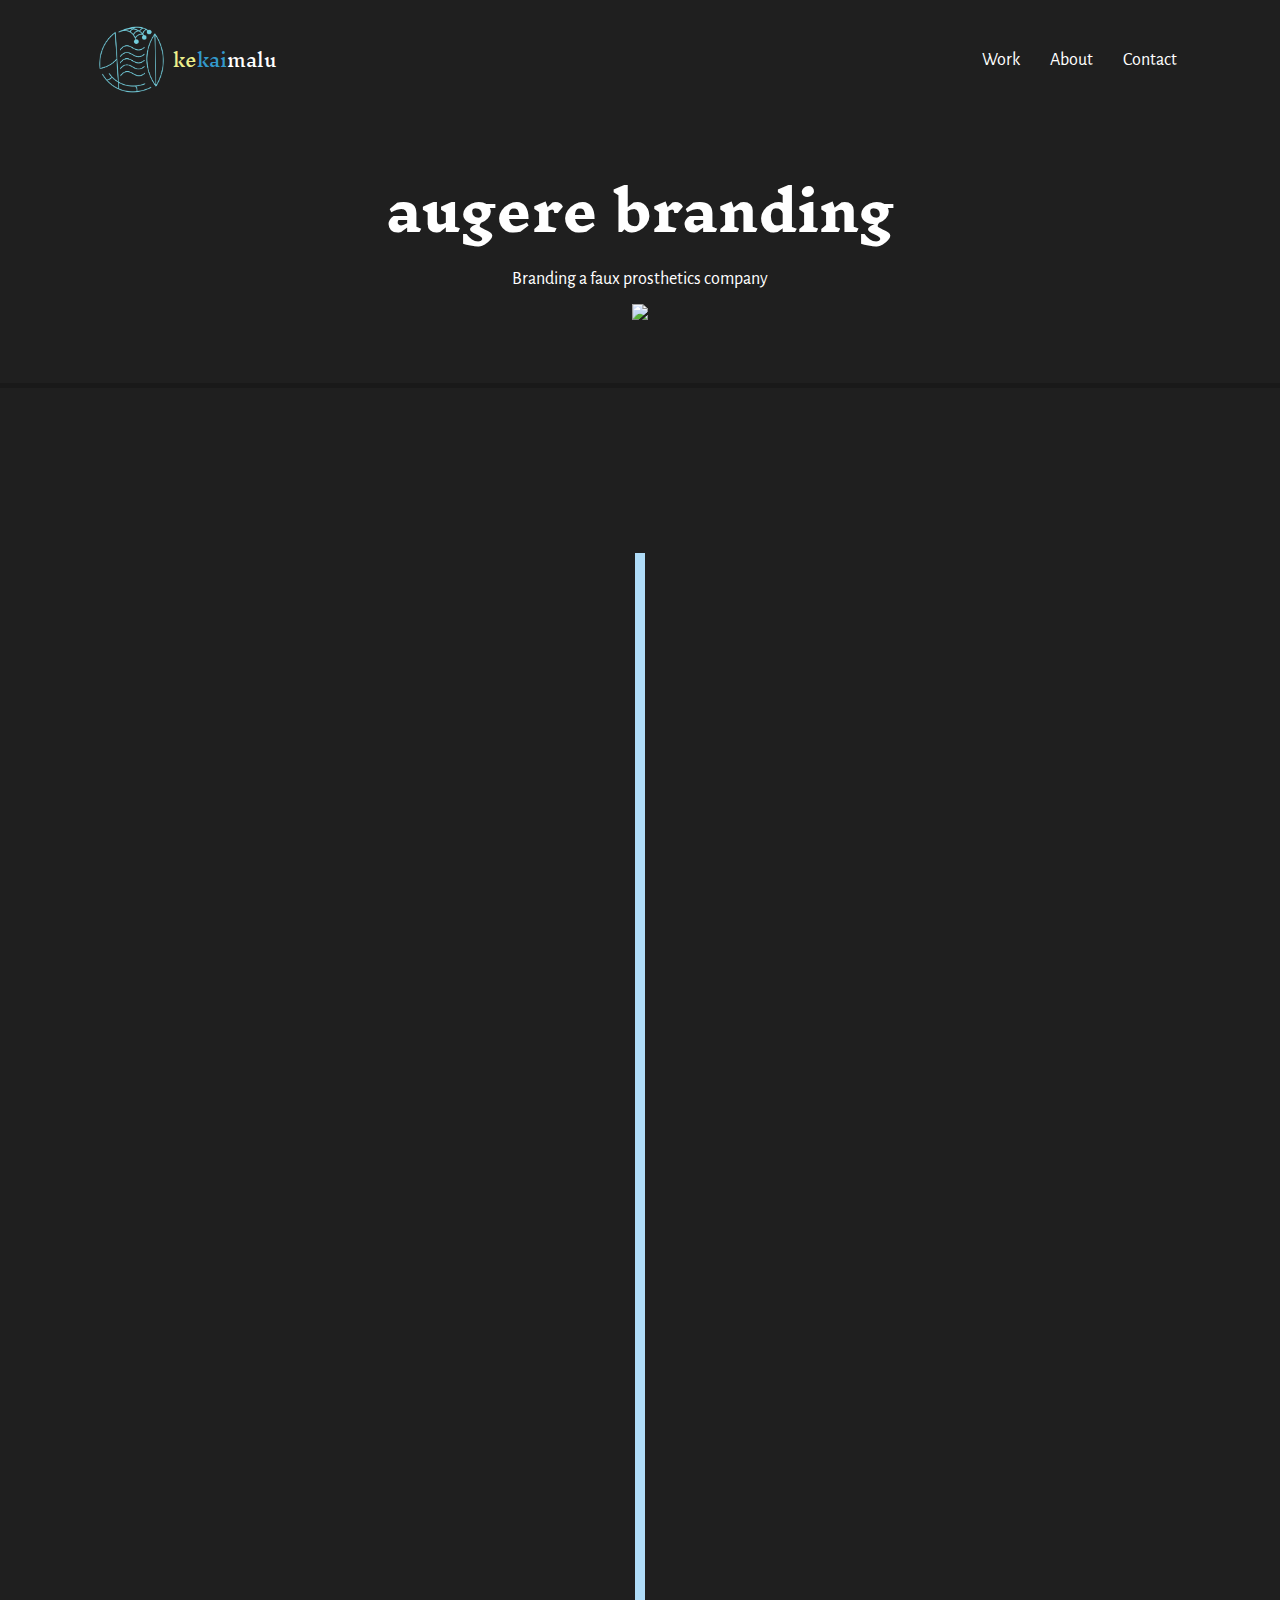
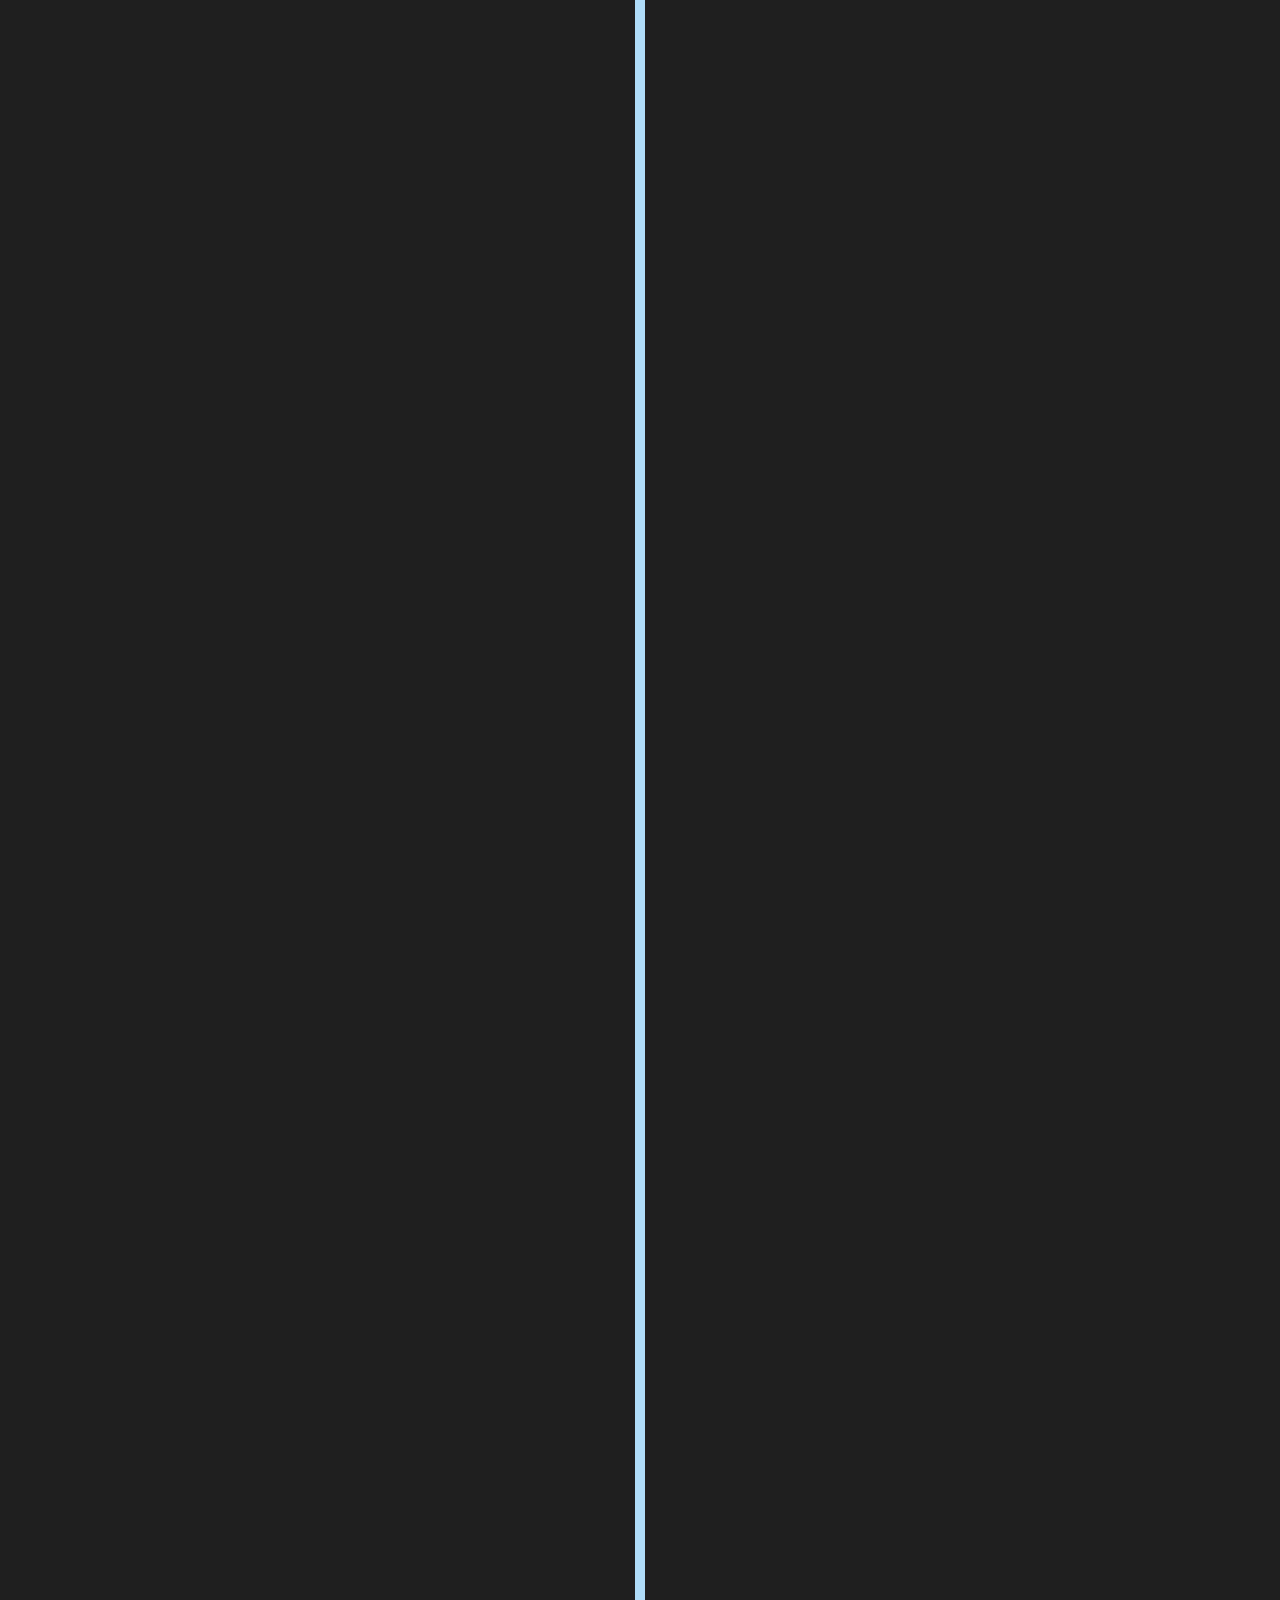
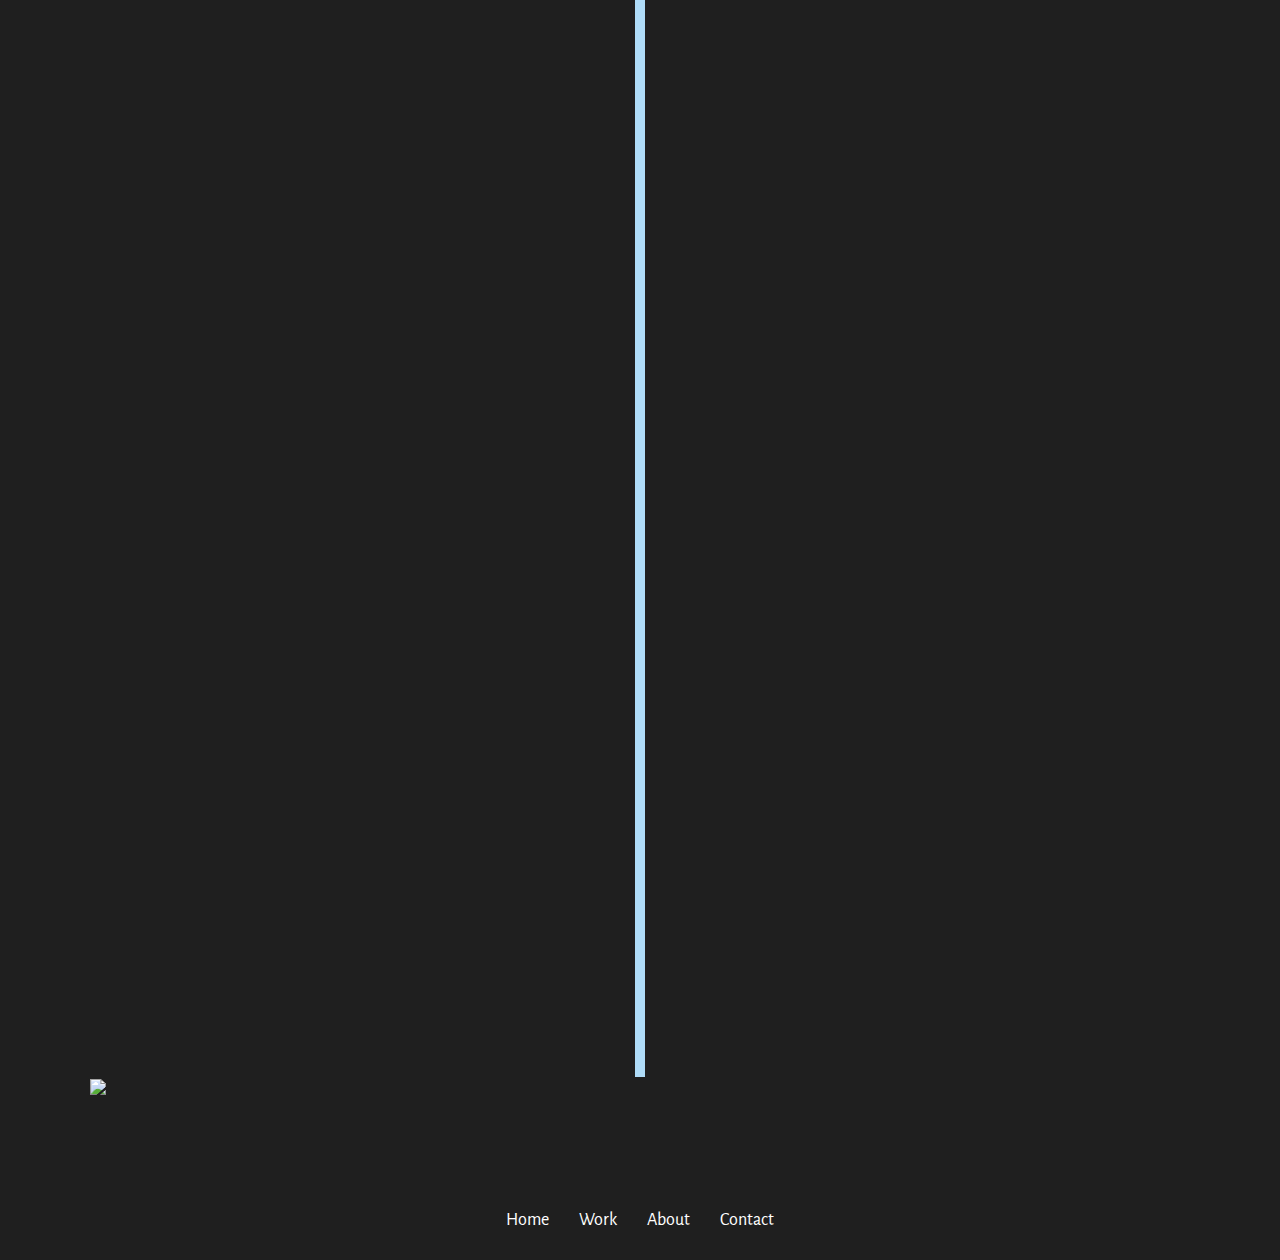
==== augere.html @ 03d0c1fa "Add files via upload" ====
<!DOCTYPE html>
<html lang="en">
<head>
  <meta charset="utf-8">
  <title>kekaimalu portfolio | augere branding</title>
  <meta name="viewport" content="width=device-width, initial-scale=1, minimum-scale=1, maximum-scale=1">

  <!-- Link Swiper's CSS -->
  <link rel="stylesheet" href="css/style.css">
  <link rel="stylesheet" href="css/revealer.css"> 
  <link rel="stylesheet" href="css/component.css">
  <link href="css/lightbox.css" rel="stylesheet">


  <link href="https://fonts.googleapis.com/css?family=Inknut+Antiqua:300" rel="stylesheet">
  <link href="https://fonts.googleapis.com/css?family=Alegreya+Sans:300,300i" rel="stylesheet">
</head>

<body class="page-work">

<header class="site-header toggle-nav animated">
        <div class="container">
            <div class="site-branding">
                <h1 class="dakinelogo">
                    <a href="index.html"><img src="img/logo.png" height="75px"></a>
                    <a href="index.html"><span class="yellowfont">ke</span><span class="bluefont">kai</span><span>malu</span></a>
                </h1>
            </div>
            <nav class="site-navigation ">
                <div class="menu-button navicon"></div>
                <ul class="nav">
                    <li>
                        <a href="work.html">Work</a>
                    </li>
                    <li>
                      <a href="about.html">About</a>
                  </li>
                    <li>
                        <a href="contact.html">Contact</a>
                    </li>
                </ul>
            </nav>
            
        </div>
        <!-- END CONTAINER -->
    </header>

    <section class="hero text-centered pg-scroll">
            <h2 class="theheroheader">augere branding</h2>
            <p>Branding a faux prosthetics company</p>
            <img src="img/illus.png" height="50px">
            <img data-pg-speed="-1.5" src="img/pattern.png" alt="" class="hero-img">
        </section>
        
    <section id="">
        <section>
            <div class="container">
              <ul class="cbp_tmtimeline">

                <li>
                  <div class="row revealer mysection1">
                    <div class="one-half column revealme1">
                      <a href="img/augere/branding1.jpg" class="scale-with-grid" data-lightbox="picture" data-title="Brand Identity: Understanding the Augere brand"> <img src="img/augere/branding1.jpg" class="scale-with-grid"></a>
                    </div>
          
                    <div class="one-half column revealme2">
                      <div class="cbp_tmlabel">
                        <h2>brand identity</h2>
                        <p>
                          Before beginning the process of designing I had to begin with understanding the 
                          identity, purpose, and meaning of the Augere brand. Since Augere is a faux prosthetics 
                          company I created I could make up it's identity myself. I wanted the brand to be futuristic 
                          and sci-fi but also reminiscent of the Italian Renaissance, the main focus of the comapny being 
                          furthering medical science through helping those who have lost limbs.
                        </p>
                      </div>
                    </div>
                  </div>
                </li>

                <li>
                  <div class="row revealer mysection1">
                    <div class="one-half column revealme1">
                      <a href="img/augere/closed.jpg" class="scale-with-grid" data-lightbox="picture" data-title="Packaging: Closed clamshell box with welcome package placed atop"> <img src="img/augere/closed.jpg" class="scale-with-grid"></a>
                      <a href="img/augere/open.jpg" class="scale-with-grid" data-lightbox="picture" data-title="Packaging: Open clamshell box with welcome package placed before it"> <img src="img/augere/open.jpg" class="scale-with-grid"></a>
                    </div>
          
                    <div class="one-half column revealme2">
                      <div class="cbp_tmlabel">
                        <h2>packaging</h2>
                        <p>
                          A patient who is about to receieve a new Augere prosthetic limb will receive a clamshell box 
                          package that contains a thank you letter, an informational brochure about Augere, a booklet 
                          detailing the operations of the Augere prosthetic, and a science fiction flash drive that the 
                          patient can plug into their new limb to install some type of additional functionality.
                        </p>
                      </div>
                    </div>
                  </div>
                </li>

                <li>
                  <div class="row revealer mysection1">
                    <div class="one-half column revealme1">
                      <a href="img/augere/brochure1.JPG" class="scale-with-grid" data-lightbox="picture" data-title="Brochure: Inner side of the Augere introductory brochure"> <img src="img/augere/brochure1.JPG" class="scale-with-grid"></a>
                      <a href="img/augere/brochure2.JPG" class="scale-with-grid" data-lightbox="picture" data-title="Brochure: Outer side of the Augere introductory brochure"> <img src="img/augere/brochure2.JPG" class="scale-with-grid"></a>
                    </div>
          
                    <div class="one-half column revealme2">
                      <div class="cbp_tmlabel">
                        <h2>brochure</h2>
                        <p>
                          The brochure details the Augere company and allows the new prosthetic recipient a chance to better 
                          understand the company gifting them a new prosthetic. This helps add another more "human" element to 
                          the company. The imagery within the brochure draws a lot from the Italian Renaissance featuring 
                          Renaissance paintings and marble.
                        </p>
                      </div>
                    </div>
                  </div>
                </li>

                <li>
                  <div class="row revealer mysection1">
                    <div class="one-half column revealme1">
                      <a href="img/augere/letter.JPG" class="scale-with-grid" data-lightbox="picture" data-title="Letter: Personalized letter for the prosthetic limb recipient"> <img src="img/augere/letter.JPG" class="scale-with-grid"></a>
                    </div>
          
                    <div class="one-half column revealme2">
                      <div class="cbp_tmlabel">
                        <h2>letter</h2>
                        <p>
                          To further add another layer of caring to the Augere welcome package, a personalized thank you and 
                          welcome note is added. The letter is especially written for every individual patient/recipient of and Augere 
                          prosthetic limb.
                        </p>
                      </div>
                    </div>
                  </div>
                </li>

                <li>
                    <div class="row revealer mysection1">
                      <div class="one-half column revealme1">
                        <a href="img/augere/booklet.JPG" class="scale-with-grid" data-lightbox="picture" data-title="Booklet: Instructional booklet covering the operations of the prosthetic limb"> <img src="img/augere/booklet.JPG" class="scale-with-grid"></a>
                      </div>
            
                      <div class="one-half column revealme2">
                        <div class="cbp_tmlabel">
                          <h2>booklet</h2>
                          <p>
                            Before receiving their new Augere prosthetic limb the patient will also receive a booklet that 
                            details the functionality, settings, information, etc. about how to operate this new technology.
                            The booklet and it's design makes understanding and operating the prosthetic limb much easier. The 
                            booklet features the a mix of futurism and Renaissance sketches furthering the Augere brand&nbsp;identity.
                          </p>
                        </div>
                      </div>
                    </div>
                  </li>

                  <li>
                    <div class="row revealer mysection1">
                      <div class="one-half column revealme1">
                        <a href="img/augere/app.mp4" class="scale-with-grid" data-lightbox="picture" data-title="Mobile App: Paired with the Augere prosthetic limb the mobile app allows for functionality">
                        <video autoplay loop class="scale-with-grid">
                          <source src="img/augere/app.mp4" type="video/mp4">
                        </video>
                      </a>
                      </div>
            
                      <div class="one-half column revealme2">
                        <div class="cbp_tmlabel">
                          <h2>mobile app</h2>
                          <p>
                            The mobile app allows for more functionality for the Augere prosthetic user and the Augere prosthetic 
                            device. The "Auto-Limb Functions" tab allows the user to add different functions to the auto-limb to enhance 
                            their experience with it. The "Calibration" tab recalibrates the auto-limb so that movement and control remains 
                            at normal function. The "Augere" tab allows the user to contact Augere for whatever reason needed related to their 
                            prosthetic&nbsp;limb.
                          </p>
                        </div>
                      </div>
                    </div>
                  </li>

              </ul>
              <div class="one-whole column">
                  <img class="scale-with-grid" src="img/augere_image.jpg">
                </div>
            </div>
          </section>
    </section>

    <footer class="site-footer">
        <div class="container">
            <nav class="site-navfooter">
                <ul class="nav group">
                    <li>
                        <a href="index.html">Home</a>
                    </li>
                    <li>
                        <a href="work.html">Work</a>
                    </li>
                    <li>
                        <a href="about.html">About</a>
                    </li>
                    <li>
                        <a href="contact.html">Contact</a>
                    </li>
                </ul>
            </nav>
        </div>
        <!-- END CONTAINER -->
    </footer>

      
     <!-- Swiper JS -->
  
  <script src="js/script.js"></script>
  <script src="js/paralax-pg.js"></script>
  <script src="js/lightbox.js"></script>
  <script src="js/lightbox-plus-jquery.js"></script>

</body>
</html>
---- css/style.css ----
/* #BASE CSS (Initital Setup)
---------------------------------
    #BASE START
        #HTML5
    #BASE CONTENT
        #TYPOGRAPHY
            #BODY
            #HEADINGS
            #PARAGRAPHS
            #LINKS
            #LISTS
            #HELPERS
        #MEDIA
            #IMAGES
        #COMPONENTS
            #BUTTONS
    #BASE LAYOUT
        #MEDIAQUERIES
        #CONTAINER
        #GRID SYSTEM
            #CLEARFIX
    #BASE SITE
        #SITE STRUCTURE
            #HEADER
                #SITE-BRANDING (LOGO)
            #FOOTER
            #SECTIONS
            #SUB PAGES
        #SITE NAVIGATION
            #TOGGLE-NAV (Default for Small Screens)
--------------------------------- */
/* #HTML5 */

.page-work .da-kine-grid li {
  animation-name: mythumbgridgrow;
  animation-duration: 1s;
  animation-delay: 0;
  opacity: 0;
  animation-fill-mode: forwards;
}
.page-work .da-kine-grid li:nth-child(1) {
  animation-delay: 0.2s;
}
.page-work .da-kine-grid li:nth-child(2) {
  animation-delay: 0.4s;
}
.page-work .da-kine-grid li:nth-child(3) {
  animation-delay: 0.6s;
}
.page-work .da-kine-grid li:nth-child(4) {
  animation-delay: 0.8s;
}
.page-work .da-kine-grid li:nth-child(5) {
  animation-delay: 1s;
}
.page-work .da-kine-grid li:nth-child(6) {
  animation-delay: 1.2s;
}
.page-work .da-kine-grid li:nth-child(7) {
  animation-delay: 1.4s;
}
.page-work .da-kine-grid li:nth-child(8) {
  animation-delay: 1.6s;
}
.page-work .da-kine-grid li:nth-child(9) {
  animation-delay: 1.8s;
}
.page-work .da-kine-grid li:nth-child(10) {
  animation-delay: 2s;
}
.page-work .da-kine-grid li:nth-child(11) {
  animation-delay: 2.2s;
}
.page-work .da-kine-grid li:nth-child(12) {
  animation-delay: 2.4s;
}

@keyframes mythumbgridgrow {
  0% {
    transform: translateX(-20px);
    opacity: 0;
  }
  100% {
    transform: translateX(0);
    opacity: 1;
  }
}

header,
section,
footer,
aside,
nav,
main,
article,
figure {
  display: block;
}

/* #TYPOGRAPHY  */
/* Reference
	62.5%  => 10px
	68.8%  => 11px
	75%    => 12px
	81.3%  => 13px
	87.5%  => 14px
	100%   => 16px
	112.5% => 18px
	125%   => 20px
*/
body {
  font-family: 'Alegreya Sans', sans-serif;
  color: #333;
  font-size: 87.5%;
  /* 14px; */
  line-height: 1.5em;
  /* 14px x 1.5em = 21px */
}

/* #HEADINGS
    Based on a Traditional Typographic Scale
    48, 36, 24, 21, 18, 16
*/
h1,
h2,
h3,
h4,
h5,
h6 {
  font-family: 'Inknut Antiqua', serif;
  margin: 0.5em 0;
}

h1 {
  font-size: 3em;
  /* 48px / 16px = 3em */
  line-height: 1em;
}

h2 {
  font-size: 2.25em;
  /* 36px / 16px = 2.25em */
  line-height: 1.1em;
}

h3 {
  font-size: 1.5em;
  /* 24px / 16px = 1.5em */
  line-height: 1.2em;
}

h4 {
  font-size: 1.3125em;
  /* 21px / 16px = 1.3125em */
  line-height: 1.3em;
}

h5 {
  font-size: 1.125em;
  /* 18px / 16px = 1.125em */
  line-height: 1.4em;
}

h6 {
  font-size: 1em;
  /* 16px / 16px = 1em */
  line-height: 1.5em;
}

/* #PARAGRAPHS */
p {
  margin: 0 0 0.5em 0;
}

/* #LINKS */
a {
  color: #fff;
  text-decoration: none;
}

a:hover {
  color: #fff;
}

/* #LISTS */
ul,
ol,
li {
  margin: 0;
  padding: 0;
}

ul,
ol {
  padding-bottom: 1em;
}

ul li ul,
ul li ol,
ol li ul,
ol li ol {
  margin: 0;
  padding-bottom: 0;
}

li {
  margin-left: 1.875em;
}

/* #BLOCK QUOTES  */
blockquote {
  font-size: 1.142em;
  margin: 1.5em 0;
  padding: 1.5em;
  border-top: 0px solid #ccc;
  border-bottom: 0px solid #ccc;
}

blockquote cite {
  display: block;
  opacity: 0.8;
  font-size: 0.875em;
}

blockquote cite:before {
  content: "\2014";
  margin-right: 0.25em;
}

/* #HELPERS */
.text-centered {
  text-align: center;
}

.hidden {
  position: absolute;
  top: -9999px;
  left: -9999px;
}



.subheader {
  color: #999;
  margin-top: 1em;
  font-style: normal;
  font-weight: normal;
  clear: both;
}

/* HORIZONTAL RULES */
hr {
  border: 0;
  height: 1px;
  background: #ddd;
  margin: 2em 0;
}

/* #MEDIA  */
/* #IMAGES */
img.scale-with-grid {
  max-width: 100%;
  height: auto;
}

img.circular {
  border-radius: 100%;
}

/* #COMPONENTS  */
/* #BUTTONS */
button {
  font-size: inherit;
  font-family: 'Alegreya Sans', sans-serif;
}

button,
a.button,
form input[type="submit"] {
  display: inline-block;
  background-color: #39c;
  border: 1px solid #39c;
  color: #fff;
  padding: 0.75em 1em;
  -webkit-border-radius: 0.32em;
  -moz-border-radius: 0.32em;
  border-radius: 0.32em;
  margin-top: 0.5em;
  margin-bottom: 0.5em;
  border: none;
  cursor: pointer;
  line-height: 1em;
}

button.alt,
a.button.alt {
  background-color: rgba(255, 255, 255, 0);
  border: 1px solid #39c;
  color: #39c;
}

button:hover,
a.button:hover,
form input[type="submit"]:hover {
  background-color: #6eccdc;
  color: #fff;
  border-color: #6eccdc;
  text-decoration: none;
}

/* LAYOUT */
/*
#MEDIA QUERIES (Mobile First)
	#DEFAULT+ (Mobile First - Default Settings in the CSS Above)
	#SMALL- (Mobile Only Overrides) - max-width: 767px
	#MEDIUM+ (Tablet) - min-width: 768px
	#LARGE+ (Desktop) - min-width: 1050px
	#EXTRALARGE+ (Desktop+) - min-width: 1250px  */
/* SMALL+ (Mobile First Defaults) */
body {
  margin: 0;
  padding: 0;
}

.container {
  width: 92%;
  margin: 0 auto;
  padding: 0 4%;
}

/* SMALL- MEDIA QUERY (e.g. for mobile overrides) */
@media (max-width: 767px) {
  /* Inherits Small/Mobile Body Type from Above */
  /* Inherits Small/Mobile Fluid Width from Above */
}

/* #MEDIUM+ MEDIA QUERY */
@media (min-width: 768px) {
  /* Inherits Small/Mobile Body Type from Above */
  /* Inherits Small/Mobile Fluid Width from Above */
}

/* #LARGE+ MEDIA QUERY */
@media (min-width: 1050px) {
  /* LARGE BODY TYPE */
  body {
    font-size: 100%;
    /* 16px; */
  }
  /* FIXED WIDTH */
  .container {
    width: 900px;
    padding: 0 50px;
  }
}

/* #EXTRA-LARGE+ MEDIA QUERY */
@media (min-width: 1250px) {
  /* EXTRA-LARGE BODY TYPE */
  body {
    font-size: 112.5%;
    /* 18px; */
  }
  /* FIXED WIDTH */
  .container {
    width: 1100px;
  }
}

/* Default Grid (on SMALL+ Screen Sizes) */
.row {
  margin: 0;
}

.column {
  margin: 0 0 3em 0;
}

/* Medium Grid (on MEDIUM+ Screen Sizes) */
@media (min-width: 768px) {
  .column {
    float: left;
    margin-right: 8%;
  }
  .column:last-child {
    margin-right: 0;
  }
  .column.centered {
    float: none;
    margin-left: auto;
    margin-right: auto;
  }
  .one-whole.column {
    width: 100%;
    margin-bottom: 1em;
  }
  .one-half.column {
    width: 46%;
  }
  .one-third.column {
    width: 28%;
  }
  .two-thirds.column {
    width: 64%;
  }
  .one-fourth.column {
    width: 19%;
  }
  .one-fifth.column {
    width: 13.6%;
  }
}

/* #CLEARFIXES */
.group:after,
.row:after,
.container:after,
.nav:after {
  content: "";
  display: table;
  clear: both;
  font-size: 0;
}

/* FOR DEMO PURPOSES */
.demo .column {
  background-color: #ccc;
}

.demo .column p {
  text-align: center;
  margin: 0;
  padding: 1em;
}

/* Header & Footer */
body {
  background: #fff;
}

/* Header & Footer */
.site-header a,
.site-footer a {
  color: #333;
}

.site-header a:hover,
.site-footer a:hover {
  color: #069;
  text-decoration: none;
}

/* Header Only */
.site-header {
  /* background: #fff; */
  border-bottom: 0px solid #ccc;
}

.site-header .container {
  padding-top: 0.5em;
  display: flex;
  align-items: center;
}



.nav{
  margin-right: 5em;

}

/* Site Branding 
.site-branding {
  text-align: center;
}*/

.site-branding h1 {
  font-size: 1em;
  font-weight: normal;
  font-style: normal;
  margin: 0;
  color: #999;
  padding: 0.5em 0 0.4em 0;
}

.site-branding h1 a {
  /* font-weight: bold; */
  display: inline-block;
}

@media (min-width: 768px) {
  .site-branding {
    float: left;
  }
}

@media (min-width: 768px) {
  .site-navigation {
    float: right;
    display: inline-block;
    display: inline-flex;
  }
}

/* Footer Only */
.site-footer {
  background: #fff;
  border-top: 0px solid #ccc;
}

.site-footer .container {
  padding-top: 0.25em;
  padding-bottom: 0.25em;
}

@media (min-width: 768px) {
  .site-footer .container {
    padding-bottom: 0.5em;
  }
}

/* Main Site Section (Main Content Area) */
.site-main {
  background: #fff;
}

/* Main Sections */
section {
  padding: 3em 0;
}
.home section{
  padding: 0;
  height: 100%;
}
/* Hero Sections */
.container .hero {
  position: relative;
  margin-top: 2em;
  margin-bottom: 3em;
}

.hero {
  background: #1f1f1f;
  border-top: none;
  padding: 4em 1em 3em 1em;
  margin-bottom: 1.5em;
}

.hero h1,
.hero h2 {
  font-size: 3em;
  line-height: 1.1em;
  max-width: 10em;
}

.hero p {
  max-width: 22em;
}

.hero.text-centered h1,
.hero.text-centered h2,
.hero.text-centered h3,
.hero.text-centered h4,
.hero.text-centered h5,
.hero.text-centered h6,
.hero.text-centered p {
  margin-left: auto;
  margin-right: auto;
}

.hero.full-width {
  margin-top: 0;
  margin-bottom: 0;
}

/* #SITE NAVIGATION  */
/* Default Site-Navigation Menu (both header & footer) */
.site-navigation {
  font-family: 'Alegreya Sans', sans-serif;
}

.site-navigation ul {
  padding: 0.5em 0;
 
}

.site-navigation ul li {
  margin: 0;
  padding: 0;
  display: inline-block;
  display: inline-flex;
}

.site-navigation ul li a {
  display: block;
  padding: 0.5em 0.75em 0.4em 0.75em;
}

.site-navigation ul li ul {
  border-top: none;
  margin: 0;
  padding: 0;
}

/* Default Site-Navigation (footer only) */
.site-footer .site-navigation ul {
  border-top: none;
  margin: 0;
}



/* ARTICLES */

/* Articles */
article {
  max-width: 650px;
  margin-bottom: 5em;
  /*margin: 0 auto 8em auto;
  padding: 2em 0;*/
}

article h1 {
  text-align: center;
}

article h1 + h2 {
  text-align: center;
  font-size: 1.5em;
  line-height: 1.25em;
  font-weight: normal;
  margin-bottom: 1em;
}

article .date {
  /* text-align: center; */
  font-size: 0.75em;
  line-height: 1;
  color: #fff;
  font-weight: normal;
}

article .date + p {
  margin-top: 2.5em;
}

.aboutsubtext{
  font-size: 0.75em;
  line-height: 1;
  color: #fff;
  font-weight: normal;
}

article p + h2,
article p + h3,
article p + h4,
article p + h5,
article p + h6 {
  /* margin-top: 1.5em; */
}

/*
article p:first-of-type:first-letter {
  float: left;
  font-size: 3em;
  margin-right: 0.3em;
  background-color: #333;
  color: #fff;
  padding: 0.45em;
}
*/

/* FORMS */

form {
  max-width: 600px;
  margin: 2em auto;
}

form label,
form input,
form textarea {
  box-sizing: border-box;
  display: block;
  width: 100%;
  font-size: 1em;
}

form label {
  margin-top: 1em;
  margin-bottom: 0.25em;
}

form input[type="text"],
form textarea {
  border: 1px solid #ccc;
  padding: 0.5em;
  color: #666;
}

form textarea {
  min-height: 10em;
  line-height: 1.5;
}

form input[type="submit"] {
  margin-top: 1.5em;
  width: auto;
}

/* SITE SPECIFIC CSS */

.section-title {
  margin-bottom: 3em;
  text-align: center;
}
.section-title:after {
  content: "";
  display: block;
  width: 50px;
  margin: 0.5em auto;
  border-bottom: 4px solid rgba(0, 0, 0, 0.2);
}

img.thumb-small-left {
  max-width: 100px;
  float: left;
  margin-top: 5px;
  margin-right: 20px;
}

img.thumb-small-left + h5 {
  margin-left: 120px;
  margin-top: 0;
  margin-bottom: 0;
}

img.thumb-small-left + h5 + p {
  margin-left: 120px;
}

section.light {
  background: rgba(0, 0, 0, 0.025);
}

/* Thumb Gallery */

.thumb-gallery,
.thumb-gallery li {
  margin: 0;
  padding: 0;
  list-style: none;
  text-align: center;
}

.thumb-gallery li {
  display: inline-block;
  width: 47%;
  margin: 1%;
}

@media (min-width: 768px) {
  .thumb-gallery li {
    width: 22%;
  }
}

/* vertical centering and order-swapping columns */
@media (min-width: 768px) {
  .vcenter {
    display: flex;
    align-items: center;
    justify-content: center;
    margin-bottom: 3em;
  }

  .vcenter .column {
    margin-bottom: 0;
  }

  .orderswap .column {
    float: right;
    margin-left: 8%;
    margin-right: 0;
  }
  .orderswap .column:last-child {
    margin-left: 0;
  }
  .vcenter.orderswap {
    flex-direction: row-reverse;
    justify-content: space-between;
  }
}

header{
  position: absolute;
  z-index: 100;
  background-color: rgb(255, 255, 255, 0);
  
}

li{
  margin: 0;
}

.thisisagrid{
  padding: 0;
  padding-top: 0em;
  margin-top: 4em;
}

@media (max-width: 767px) {
  .thisisagrid{
    padding: 0;
    padding-top: 0em;
    margin-top: 6em;
  } 
}

body{
  background: #1f1f1f;
}

.homepagebutton{
  z-index: 100;
  margin-top: 72vh;
  margin-left: 1em;
}

.site-navigation{
  /* position: absolute; */
  right: 0;
}

.site-header{
  width: 100%;
}

/* @media (min-width: 1250px) {
  .site-navigation{
    margin-right: 8em;
  }
} */

article{
  /*padding-right: 1em;
  padding-left: 1em; 
}

article, p{
  padding-right: 1em;
  padding-left: 1em;  */
}

p{
  color: white;
}

h1, h2, h3, h4, h5, h6{
  color: #fff;
}

.site-header a, .site-footer a{
  color: #fff;
}

.site-header a:hover{
  color: #6eccdc;
}

.navcolor a{
  color: #1f1f1f;
}

.thefinalstep{
  text-align: center;
}

/* Page Trans */
 section{
   animation: .9s fade-in ease forwards;
 }

 @keyframes fade-in{
   0% {
     opacity: 0;
     transform: scale(.9);
   }

   100% {
     opacity: 1;
     transform: scale(1);
   }
 }

.site-footer{
  background-color: #1f1f1f;
  /* margin-top: 40em; */
}


.site-navfooter {
  font-family: 'Alegreya Sans', sans-serif;
}

.site-navfooter ul {
  padding: 0.5em 0;
  color: #1f1f1f;
 
}

.site-navfooter ul li {
  margin: 0;
  padding: 0;
  display: inline-block;
  display: inline-flex;
}

.site-navfooter ul li a {
  display: block;
  padding: 0.5em 0.75em 0.4em 0.75em;
}

.site-navfooter ul li ul {
  border-top: none;
  margin: 0;
  padding: 0;
}

/* Default Site-Navfooter (footer only) */
.site-footer .site-navfooter ul {
  border-top: none;
  margin: 0;
}

@media (min-width: 1250px) {
  .site-navfooter{
    margin-right: 8em;
  }
}

.site-navfooter{
  text-align: center;
  margin: 0 auto;
}

.site-navfooter ul li a:hover {
  color: #6eccdc;
}

/* Social Media Icons */

.fa {
  padding: 20px;
  font-size: 30px;
  width: 50px;
  text-align: center;
  text-decoration: none;
  margin: 10px 3px;
  border-radius: 50%;
  width: 20px;
  height: 20px;
}

.fa:hover {
    /* opacity: 0.5; */
    color: #6eccdc;
}

.fa-twitter {
  background: #39c;
  color: white;
}

.fa-twitter:hover {
  background: #6eccdc;
  color: white;
}

.fa-instagram {
  background: #39c;
  color: white;
}

.fa-instagram:hover {
  background: #6eccdc;
  color: white;
}

.aboutimg{
  border-radius: 10px;
}

.dakine-article{
  border-left: 3px solid #6eccdc;
  padding-left: 1.5em;
}

header{
  margin-top: .2em;
  margin-bottom: 1em;
}

.site-header .container{
  display: flex;
  align-content: center;
  justify-content: space-between;
}

.site-navigation ul{
  margin-right: 0;
}

.container::after{
  content: none;
}

header{
  display: flex;
  align-content: center;
  justify-content: space-between;
}

.dakinelogo{
  display: flex;
  align-items: center;
  justify-content: center;
}

.workpagesection-palala{
  padding-top: 0em;
}

.hero h2{
  margin-top: 2em;
}

/* Hero Texture Pattern */
/* .hero::before{
  background-image: url("../img/pattern.png");
  background-size: cover;
  content: "";
  display: block;
  position: absolute;
  top: 0;
  left: 0;
  width: 100%;
  height: 100%;
  z-index: -2;
  opacity: 0.2;
  background-attachment: fixed; 
  background-position: center;
  background-repeat: no-repeat;
  background-size: cover;
} */

.hero-img{
  position: absolute;
  top: 0;
  left: 0;
  object-fit: cover;
  z-index: -15;
  height: 147%;
  width: 147%;
}

.hero{
  border-bottom: 5px solid #191919;
  position: relative;
  overflow: hidden;
}

.contact-me-palala{
  padding: 20px;
  font-size: 30px;
  width: 50px;
  text-align: center;
  text-decoration: none;
  margin: 10px 3px;
  border-radius: 50%;
  width: 20px;
  height: 20px;
  background: #39c;
  color: white;
}

.contact-me-palala:hover{
    filter: brightness(150%);
    
}

.yellowishfont{
  color: #bcbe34;
}

.bluefont{
  color: #39c;
}

.yellowishfont:hover{
  color: #6eccdc;
}

.bluefont:hover{
  color: #6eccdc;
}

.yellowfont{
  color: #edef8b;
}

.yellowfont:hover{
  color: #6eccdc;
}

.blueabout{
  color: #39c;
}

.yellowabout{
  color: #edef8b;
}

video.scale-with-grid{
  max-width: 100%;
  height: auto;
}
---- css/revealer.css ----
.revealer {
    position: relative;
  }

  .revealme1 {
    transition: all 1s ease;
    opacity: 0;
  }

  .active .revealme1 {
    opacity: 1;
  }

  .mysection1 .revealme1 {
    transform: translateX(2em);
  }
  .mysection1.active .revealme1 {
    transform: translateX(0);
  }



  .revealme2 {
    transition: all 1s ease;
    opacity: 0;
  }

  .active .revealme2 {
    opacity: 1;
  }

  .mysection1 .revealme2 {
    transform: translateX(-2em);
  }
  .mysection1.active .revealme2 {
    transform: translateX(0);
  }
---- css/component.css ----
CSS Site base (styel.css) linked as external source

.row {
	align-items: flex-start;
  }
  
  
  @font-face {
	  font-family: 'ecoico';
	  src:url('../fonts/timelineicons/ecoico.eot');
	  src:url('../fonts/timelineicons/ecoico.eot?#iefix') format('embedded-opentype'),
		  url('../fonts/timelineicons/ecoico.woff') format('woff'),
		  url('../fonts/timelineicons/ecoico.ttf') format('truetype'),
		  url('../fonts/timelineicons/ecoico.svg#ecoico') format('svg');
	  font-weight: normal;
	  font-style: normal;
  } /* Made with http://icomoon.io/ */
  
  .cbp_tmtimeline {
	  margin: 30px 0 0 0;
	  padding: 0;
	  list-style: none;
	  position: relative;
  } 
  
  /* The line */
  .cbp_tmtimeline:before {
	  content: '';
	  position: absolute;
	  top: 0;
	  bottom: 0;
	  width: 10px;
	  background: #afdcf8;
	  left: 50%;
	  margin-left: -5px; /* MIDDLE LINE TIMELINE */
  }
  
  
  
  /* Right content */
  .cbp_tmtimeline > li .cbp_tmlabel {
	  margin: 0 0 15px 0;
	  background: #3594cb;
	  color: #fff;
	  padding: 2em;
	  font-size: 1.2em;
	  font-weight: 300;
	  line-height: 1.4;
	  position: relative;
	  border-radius: 5px;
  }
  
  .cbp_tmtimeline > li:nth-child(odd) .cbp_tmlabel {
	  background: #6cbfee;
  }
  
  .cbp_tmtimeline > li .cbp_tmlabel h2 { 
	  margin-top: 0px;
	  padding: 0 0 10px 0;
	  border-bottom: 1px solid rgba(255,255,255,0.4);
  }
  
  /* The triangle */
  .cbp_tmtimeline > li .cbp_tmlabel:after {
	  right: 100%;
	  border: solid transparent;
	  content: " ";
	  height: 0;
	  width: 0;
	  position: absolute;
	  pointer-events: none;
	  border-right-color: #3594cb;
	  border-width: 10px;
	  top: 10px;
  }
  
  .cbp_tmtimeline > li:nth-child(odd) .cbp_tmlabel:after {
	  border-right-color: #6cbfee;
  }
  
  /* The icons */
  .cbp_tmtimeline > li .cbp_tmicon {
	  width: 40px;
	  height: 40px;
	  font-family: 'ecoico';
	  speak: none;
	  font-style: normal;
	  font-weight: normal;
	  font-variant: normal;
	  text-transform: none;
	  font-size: 1.4em;
	  line-height: 40px;
	  -webkit-font-smoothing: antialiased;
	  position: absolute;
	  color: #fff;
	  background: #46a4da;
	  border-radius: 50%;
	  box-shadow: 0 0 0 8px #afdcf8;
	  text-align: center;
	  left: 20%;
	  top: 0;
	  margin: 0 0 0 -25px;
  }
  
  .cbp_tmicon-phone:before {
	  content: "\e000";
  }
  
  .cbp_tmicon-screen:before {
	  content: "\e001";
  }
  
  .cbp_tmicon-mail:before {
	  content: "\e002";
  }
  
  .cbp_tmicon-earth:before {
	  content: "\e003";
  }
  
  /* Example Media Queries */
  @media screen and (max-width: 65.375em) {
  
  
  }
  
  @media screen and (max-width: 47.2em) {
	  .cbp_tmtimeline:before {
		  display: none;
	  }
  
	  
  
	  .cbp_tmtimeline > li .cbp_tmlabel {
		  margin: 0 0 30px 0;
		  padding: 1em;
		  /* font-weight: 400;
		  font-size: 95%; */
	  }
  
	  .cbp_tmtimeline > li .cbp_tmlabel:after {
		  right: auto;
		  left: 20px;
		  border-right-color: transparent;
		  border-bottom-color: #3594cb;
		  top: -20px;
	  }
  
	  .cbp_tmtimeline > li:nth-child(odd) .cbp_tmlabel:after {
		  border-right-color: transparent;
		  border-bottom-color: #6cbfee;
	  }
  
	  
  }
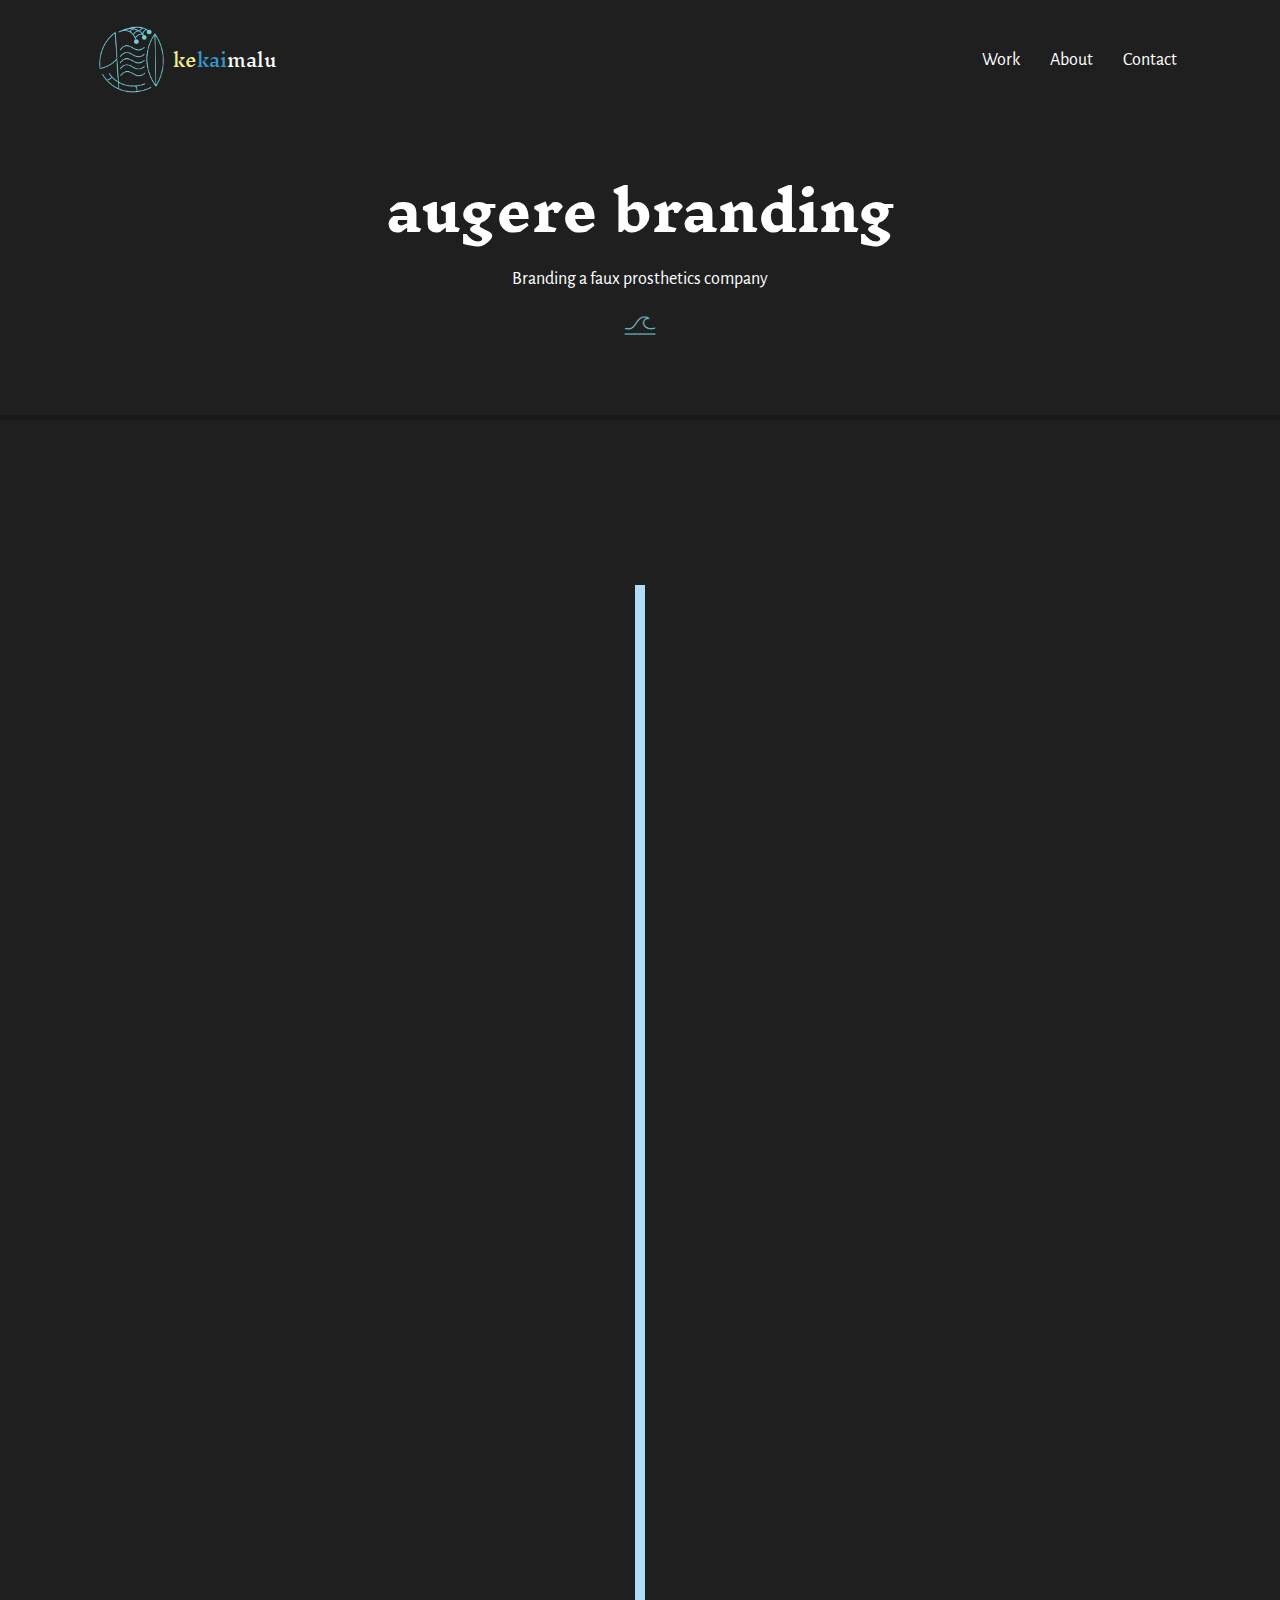
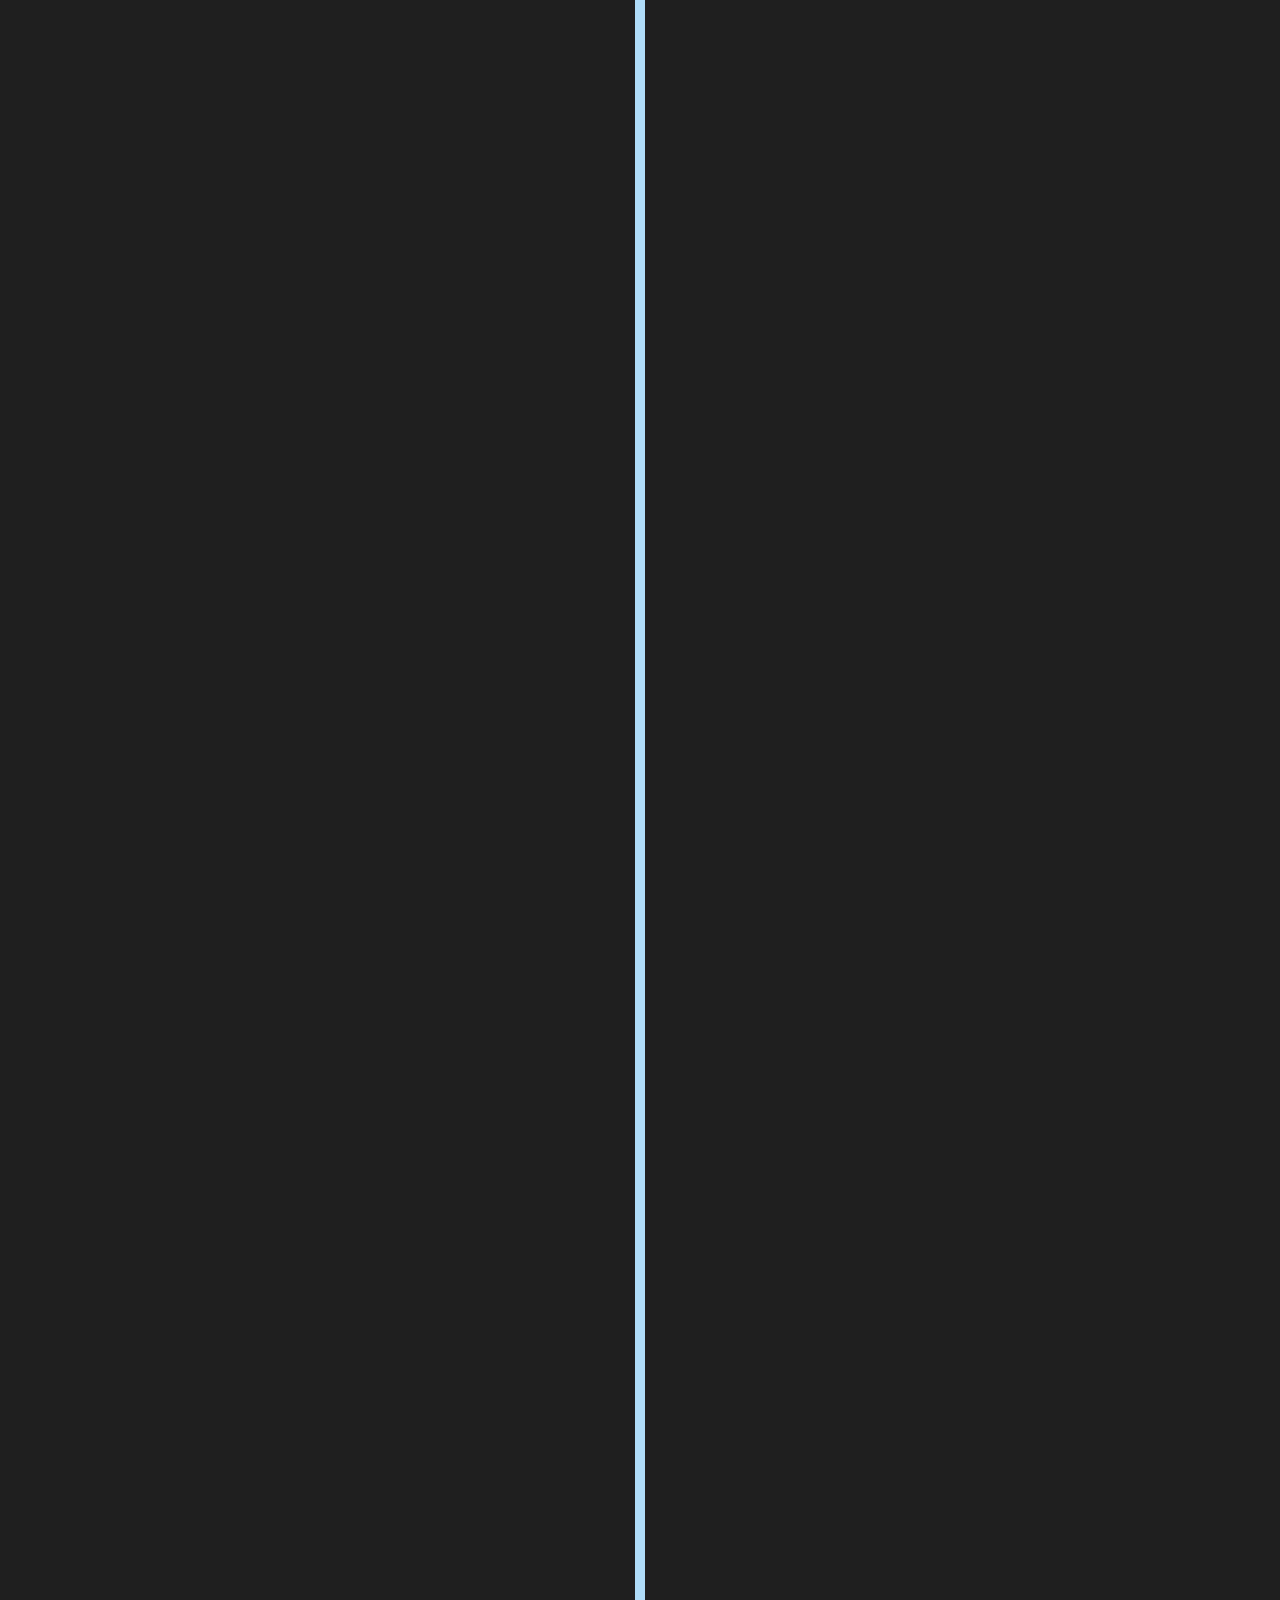
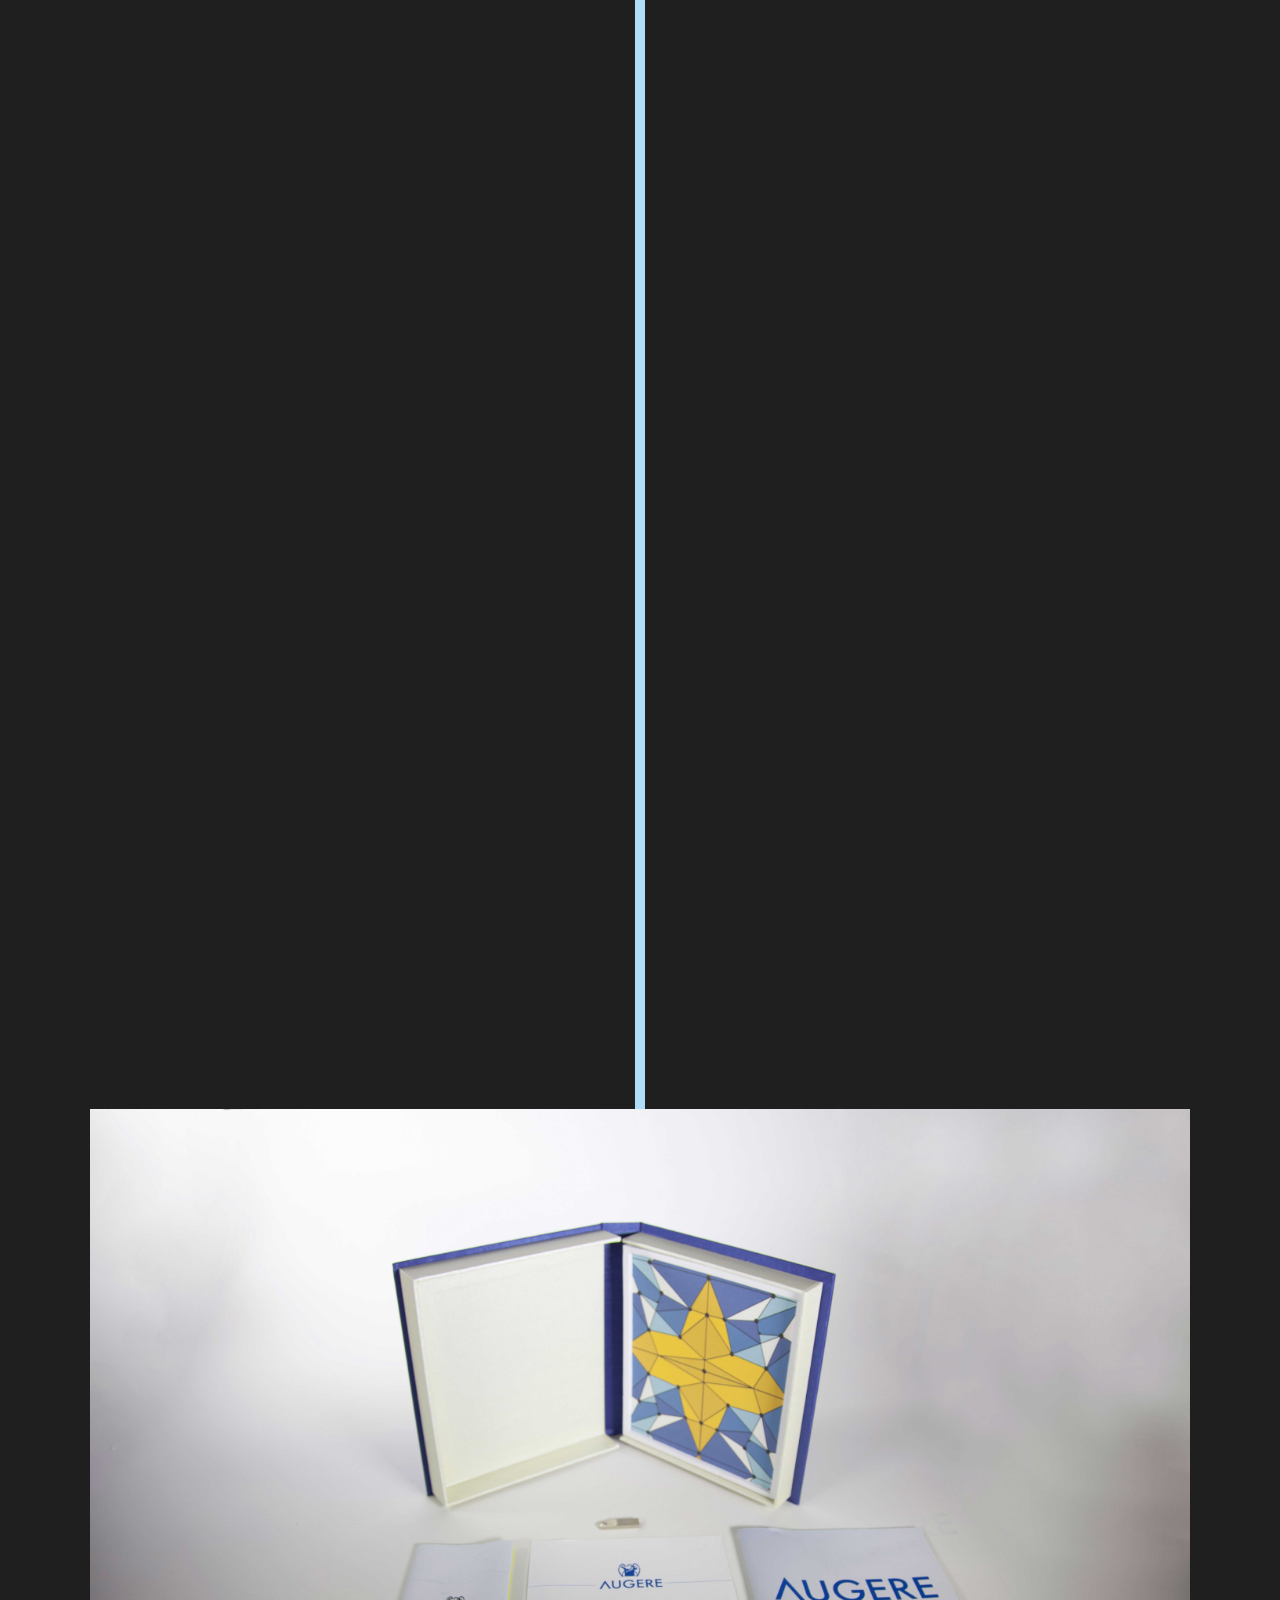
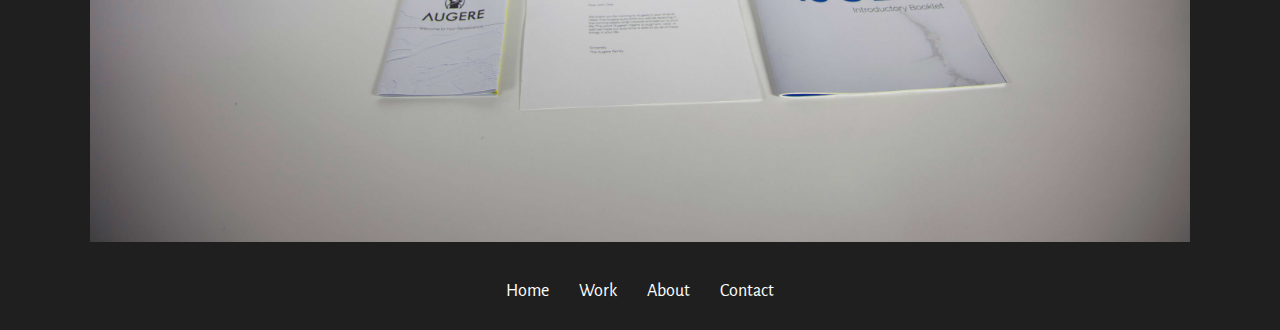
==== commit 677b6ed5: "Add files via upload" ====
--- a/augere.html
+++ b/augere.html
@@ -162,8 +162,14 @@
                   <li>
                     <div class="row revealer mysection1">
                       <div class="one-half column revealme1">
-                        <a href="img/augere/app.mp4" class="scale-with-grid" data-lightbox="picture" data-title="Mobile App: Paired with the Augere prosthetic limb the mobile app allows for functionality">
-                        <video autoplay loop class="scale-with-grid">
+
+                          <!-- mp4 Lightbox -->
+                        <video autoplay loop>
+                          <a href="img/augere/app.mp4" class="scale-with-grid" data-lightbox="picture" data-title="Mobile App: Paired with the Augere prosthetic limb the mobile app allows for functionality">
+                        </video>
+
+
+                          <video autoplay loop class="scale-with-grid">
                           <source src="img/augere/app.mp4" type="video/mp4">
                         </video>
                       </a>
